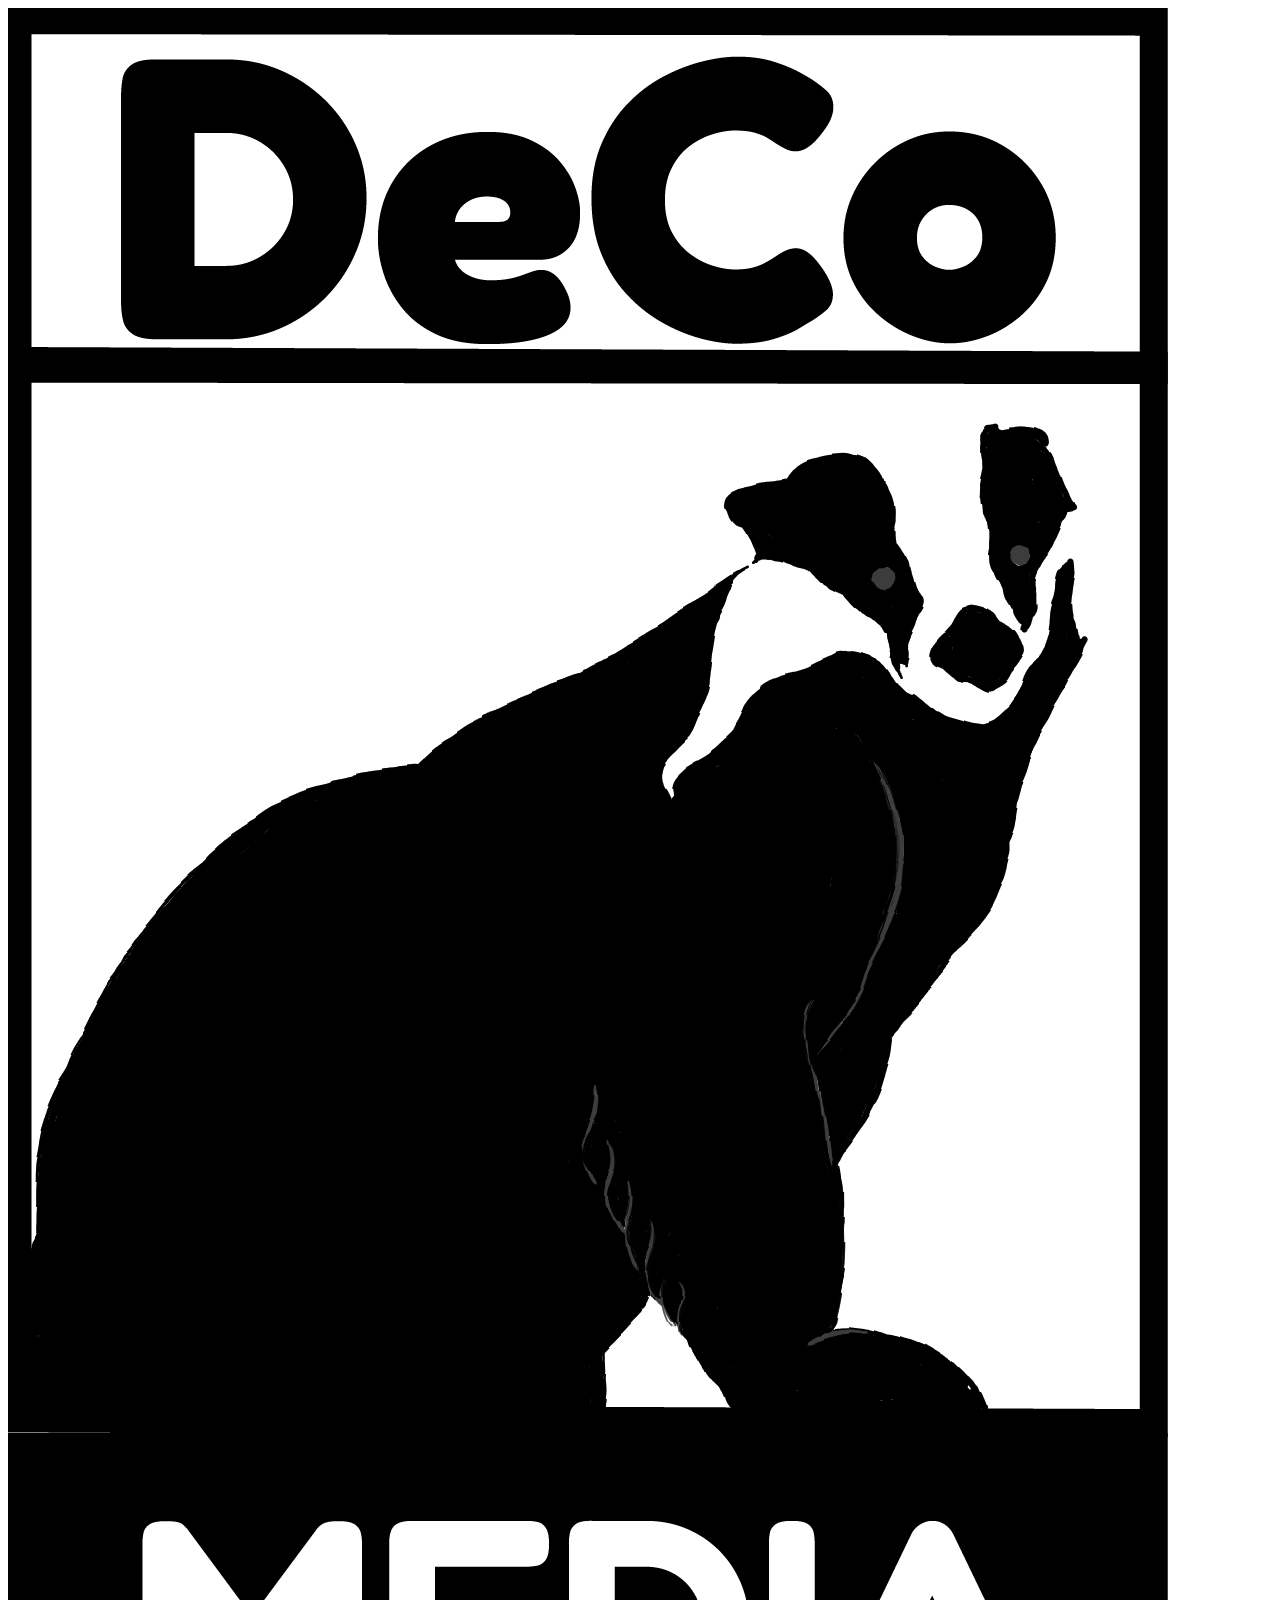
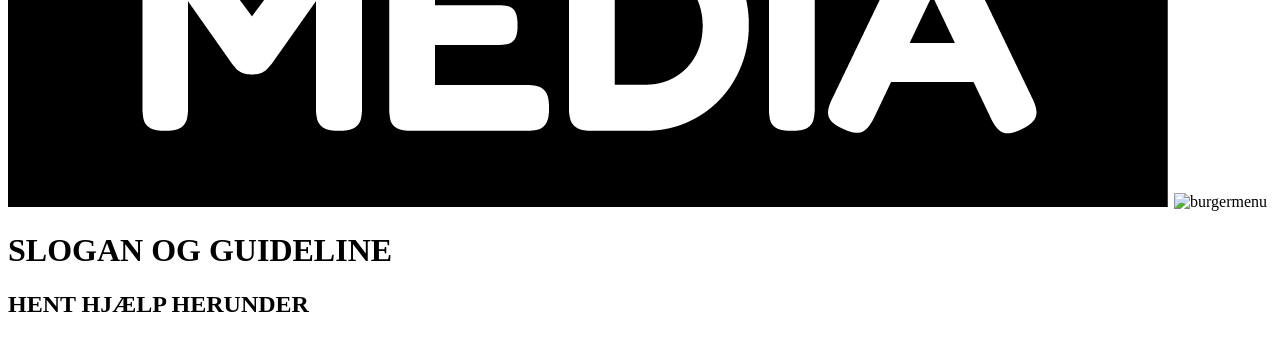
==== index.html @ 6f989b66 "oprettelse af nye filer" ====
<!DOCTYPE html>
<html lang="en">
<head>
    <meta charset="UTF-8">
    <meta name="viewport" content="width=device-width, initial-scale=1.0">
    <title>Hjemmeside</title>
    <link rel="stylesheet" href="style.css">
</head>

<div class="o_line"></div>

<header>
    <img class="logo" src="img/logo.deco.png" alt="logo">
    <img class="menu" src="#" alt="burgermenu">
    
</header>

<div class="g_line"></div>

<body>
    <main>
        <h1>SLOGAN OG GUIDELINE</h1>
        <h2>HENT HJÆLP HERUNDER</h2>

    </main>
    
</body>


</html>
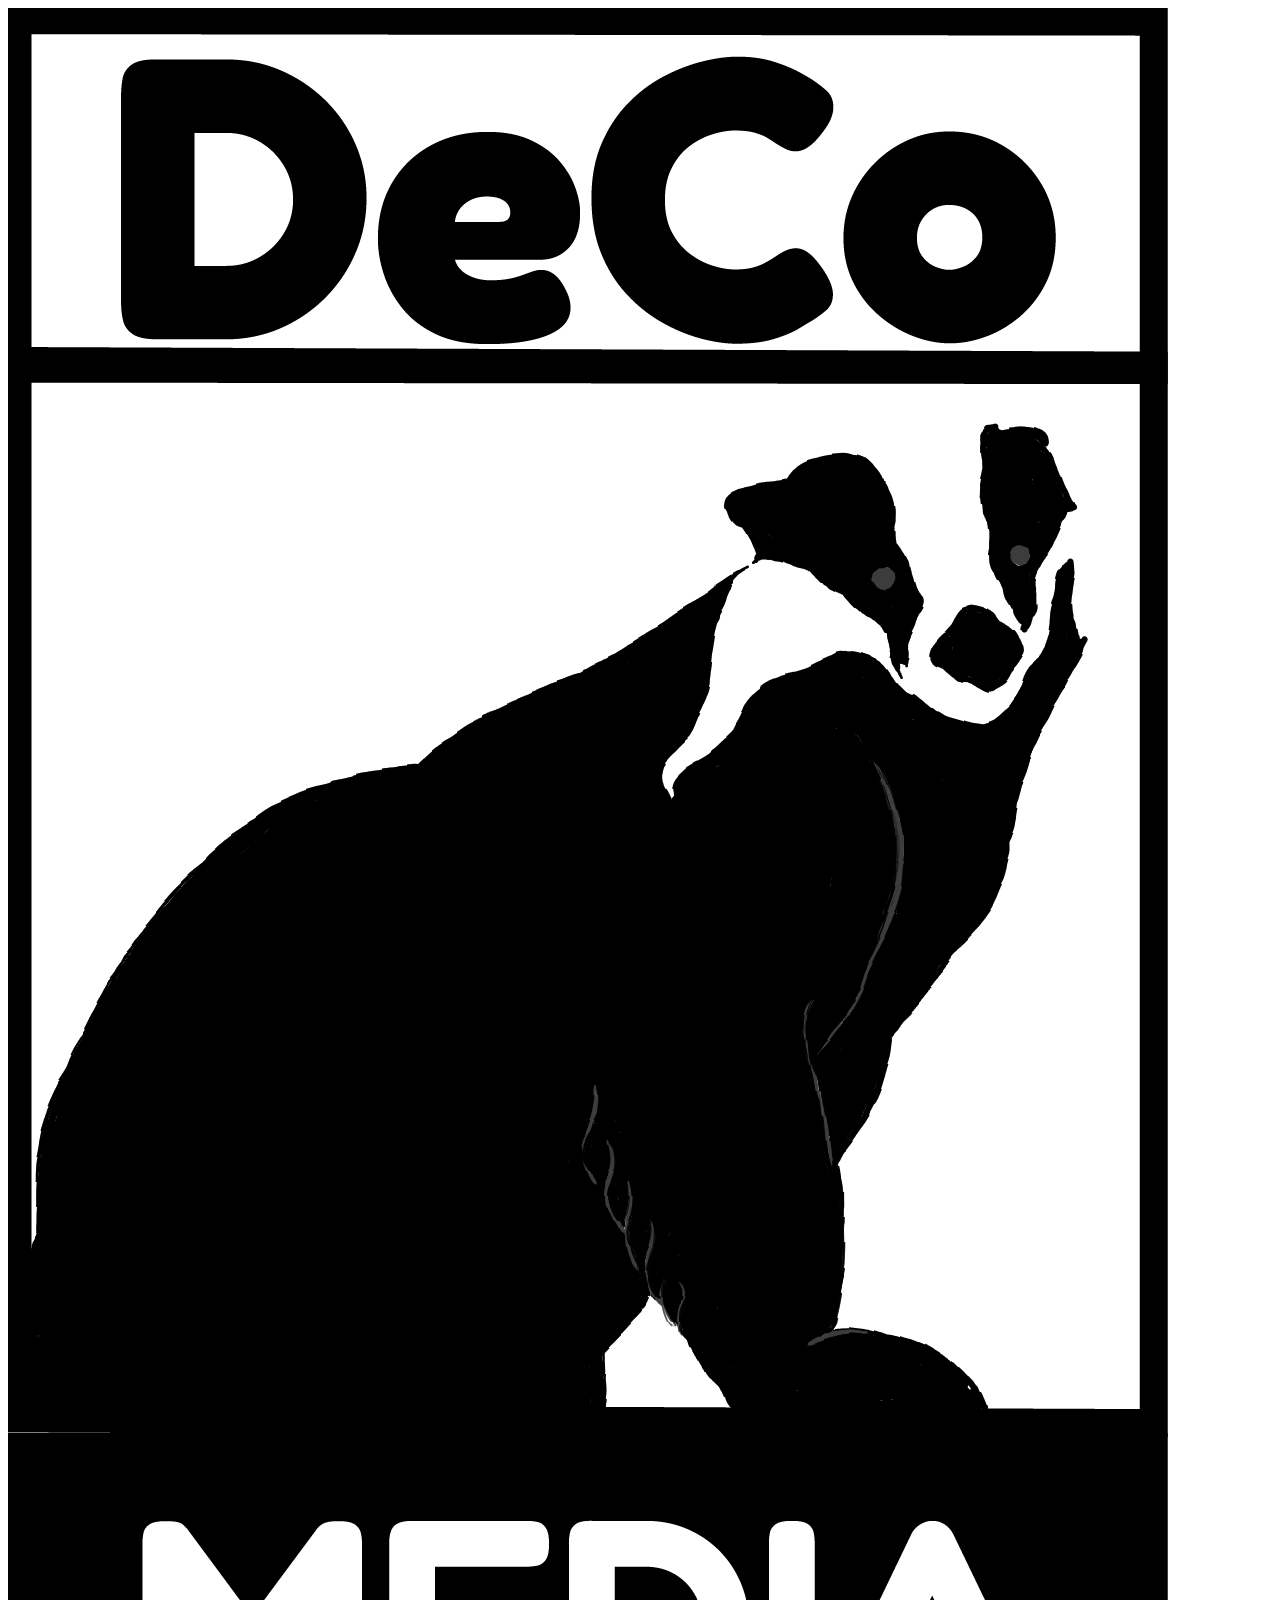
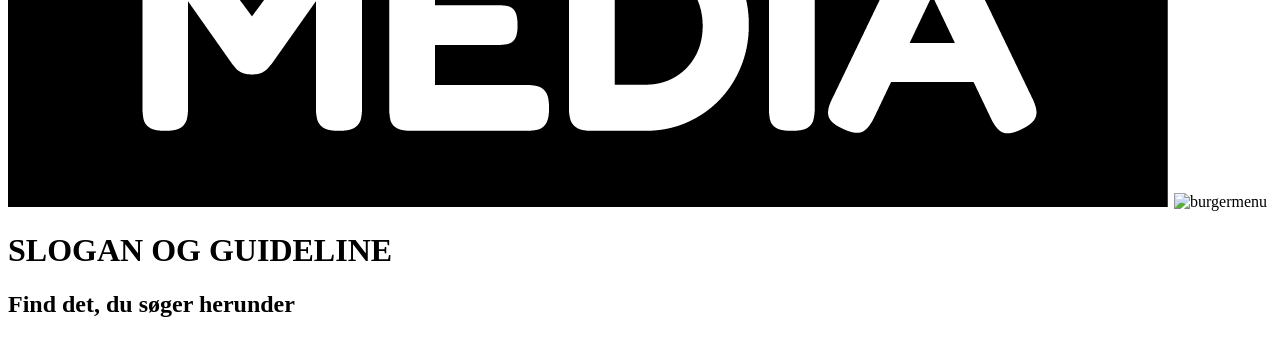
==== commit 08743b42: "partials oprettet" ====
--- a/index.html
+++ b/index.html
@@ -20,7 +20,7 @@
 <body>
     <main>
         <h1>SLOGAN OG GUIDELINE</h1>
-        <h2>HENT HJÆLP HERUNDER</h2>
+        <h2>Find det, du søger herunder</h2>
 
     </main>
     
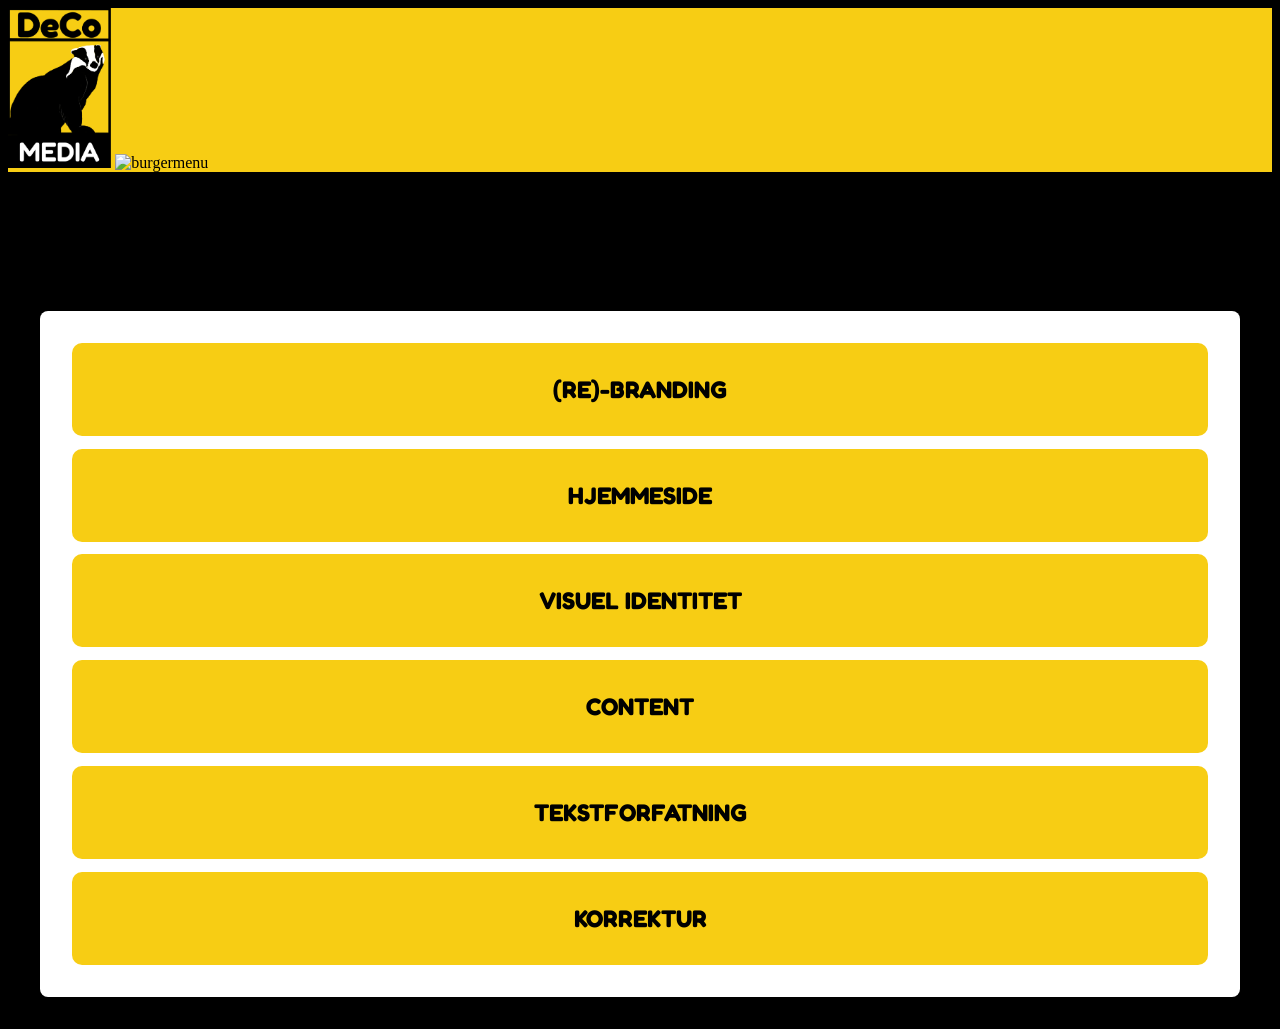
==== commit a6bbac08: "btn mixin" ====
--- a/index.html
+++ b/index.html
@@ -4,7 +4,9 @@
     <meta charset="UTF-8">
     <meta name="viewport" content="width=device-width, initial-scale=1.0">
     <title>Hjemmeside</title>
-    <link rel="stylesheet" href="style.css">
+    <link rel="stylesheet" href="css/style.css">
+    <script src="js/script.js" defer></script>
+    <script src="https://kit.fontawesome.com/e44c022905.js" crossorigin="anonymous"></script>
 </head>
 
 <div class="o_line"></div>
@@ -22,6 +24,18 @@
         <h1>SLOGAN OG GUIDELINE</h1>
         <h2>Find det, du søger herunder</h2>
 
+        <section class="menu-container">
+            <div class="btn">
+                <button>(RE)-BRANDING</button>
+                <button>HJEMMESIDE</button>
+                <button>VISUEL IDENTITET</button>
+                <button>CONTENT</button>
+                <button>TEKSTFORFATNING</button>
+                <button>KORREKTUR</button>
+            </div>
+            
+        </section>
+
     </main>
     
 </body>
--- a/css/style.css
+++ b/css/style.css
@@ -0,0 +1,41 @@
+@import url("https://fonts.googleapis.com/css2?family=Fredoka:wght@300..700&display=swap");
+@import url("https://fonts.googleapis.com/css2?family=Imprima&display=swap");
+body {
+  background-color: #000;
+}
+
+header {
+  background-color: #F7CD14;
+}
+
+.logo {
+  max-height: 10rem;
+}
+
+button {
+  background-color: #F7CD14;
+  border-radius: 10px;
+  border-style: none;
+  cursor: pointer;
+  font-family: "Fredoka", sans-serif;
+  font-size: 24px;
+  font-weight: bold;
+  padding: 2rem;
+}
+button:active, button:focus {
+  outline: none;
+}
+button:hover {
+  background-color: #0D457D;
+  color: #fff;
+  transition-delay: 4ms;
+}
+
+.btn {
+  background-color: #fff;
+  border-radius: 8px;
+  display: grid;
+  margin: 2rem;
+  padding: 2rem;
+  row-gap: 0.8rem;
+}/*# sourceMappingURL=style.css.map */
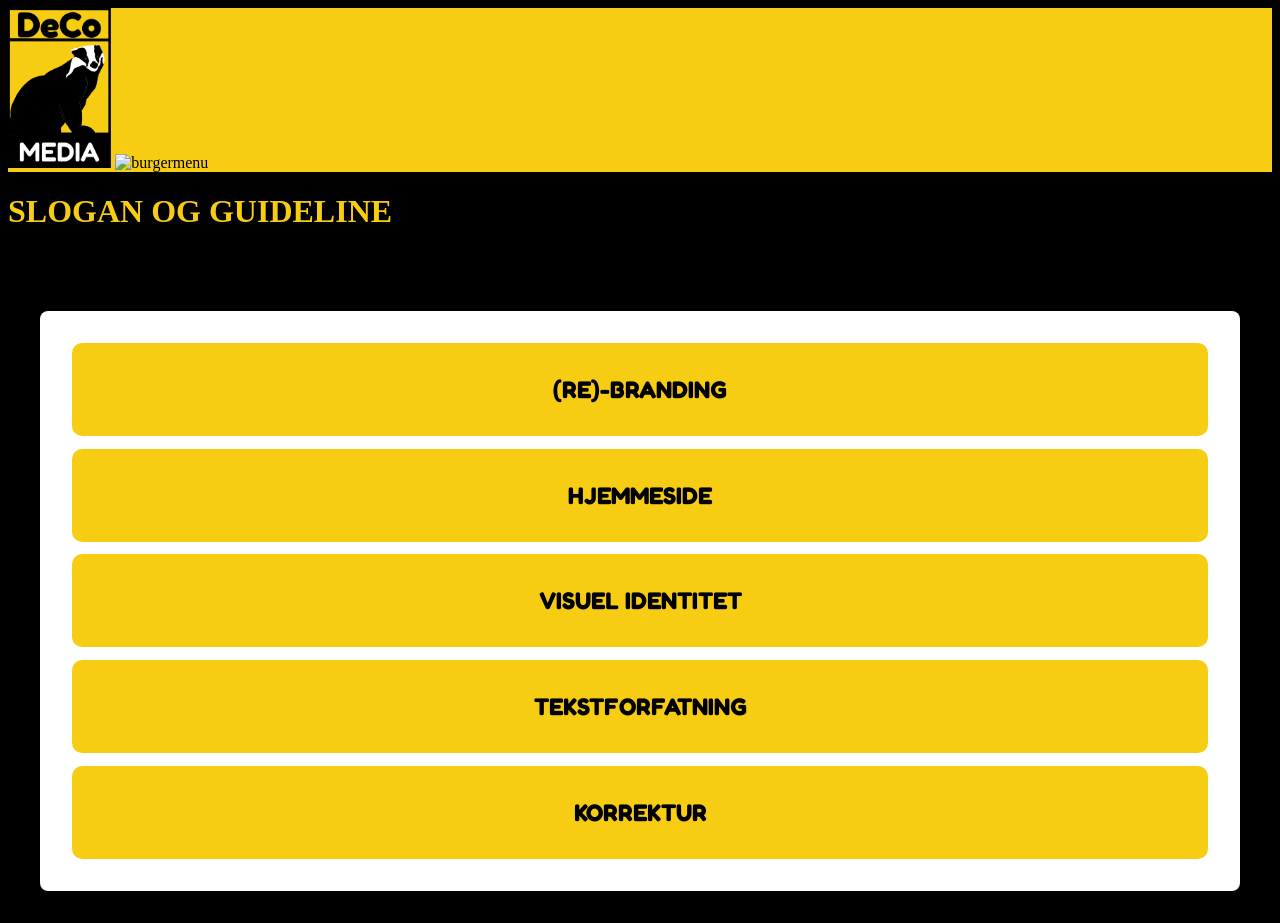
==== commit 953ccca5: "rebranding oprettet og btn edit" ====
--- a/index.html
+++ b/index.html
@@ -1,5 +1,5 @@
 <!DOCTYPE html>
-<html lang="en">
+<html lang="da">
 <head>
     <meta charset="UTF-8">
     <meta name="viewport" content="width=device-width, initial-scale=1.0">
@@ -26,12 +26,11 @@
 
         <section class="menu-container">
             <div class="btn">
-                <button>(RE)-BRANDING</button>
-                <button>HJEMMESIDE</button>
-                <button>VISUEL IDENTITET</button>
-                <button>CONTENT</button>
-                <button>TEKSTFORFATNING</button>
-                <button>KORREKTUR</button>
+                <a href="(re)branding.html">(RE)-BRANDING</a>
+                <a href="#">HJEMMESIDE</a>
+                <a href="#">VISUEL IDENTITET</a>
+                <a href="#">TEKSTFORFATNING</a>
+                <a href="#">KORREKTUR</a>
             </div>
             
         </section>
--- a/css/style.css
+++ b/css/style.css
@@ -12,21 +12,29 @@
   max-height: 10rem;
 }
 
-button {
+h1 {
+  color: #F7CD14;
+}
+
+a {
   background-color: #F7CD14;
   border-radius: 10px;
   border-style: none;
+  color: #000;
   cursor: pointer;
+  display: flex;
+  justify-content: center;
   font-family: "Fredoka", sans-serif;
   font-size: 24px;
   font-weight: bold;
   padding: 2rem;
+  text-decoration: none;
 }
-button:active, button:focus {
+a:active, a:focus {
   outline: none;
 }
-button:hover {
-  background-color: #0D457D;
+a:hover {
+  background-color: #000;
   color: #fff;
   transition-delay: 4ms;
 }
